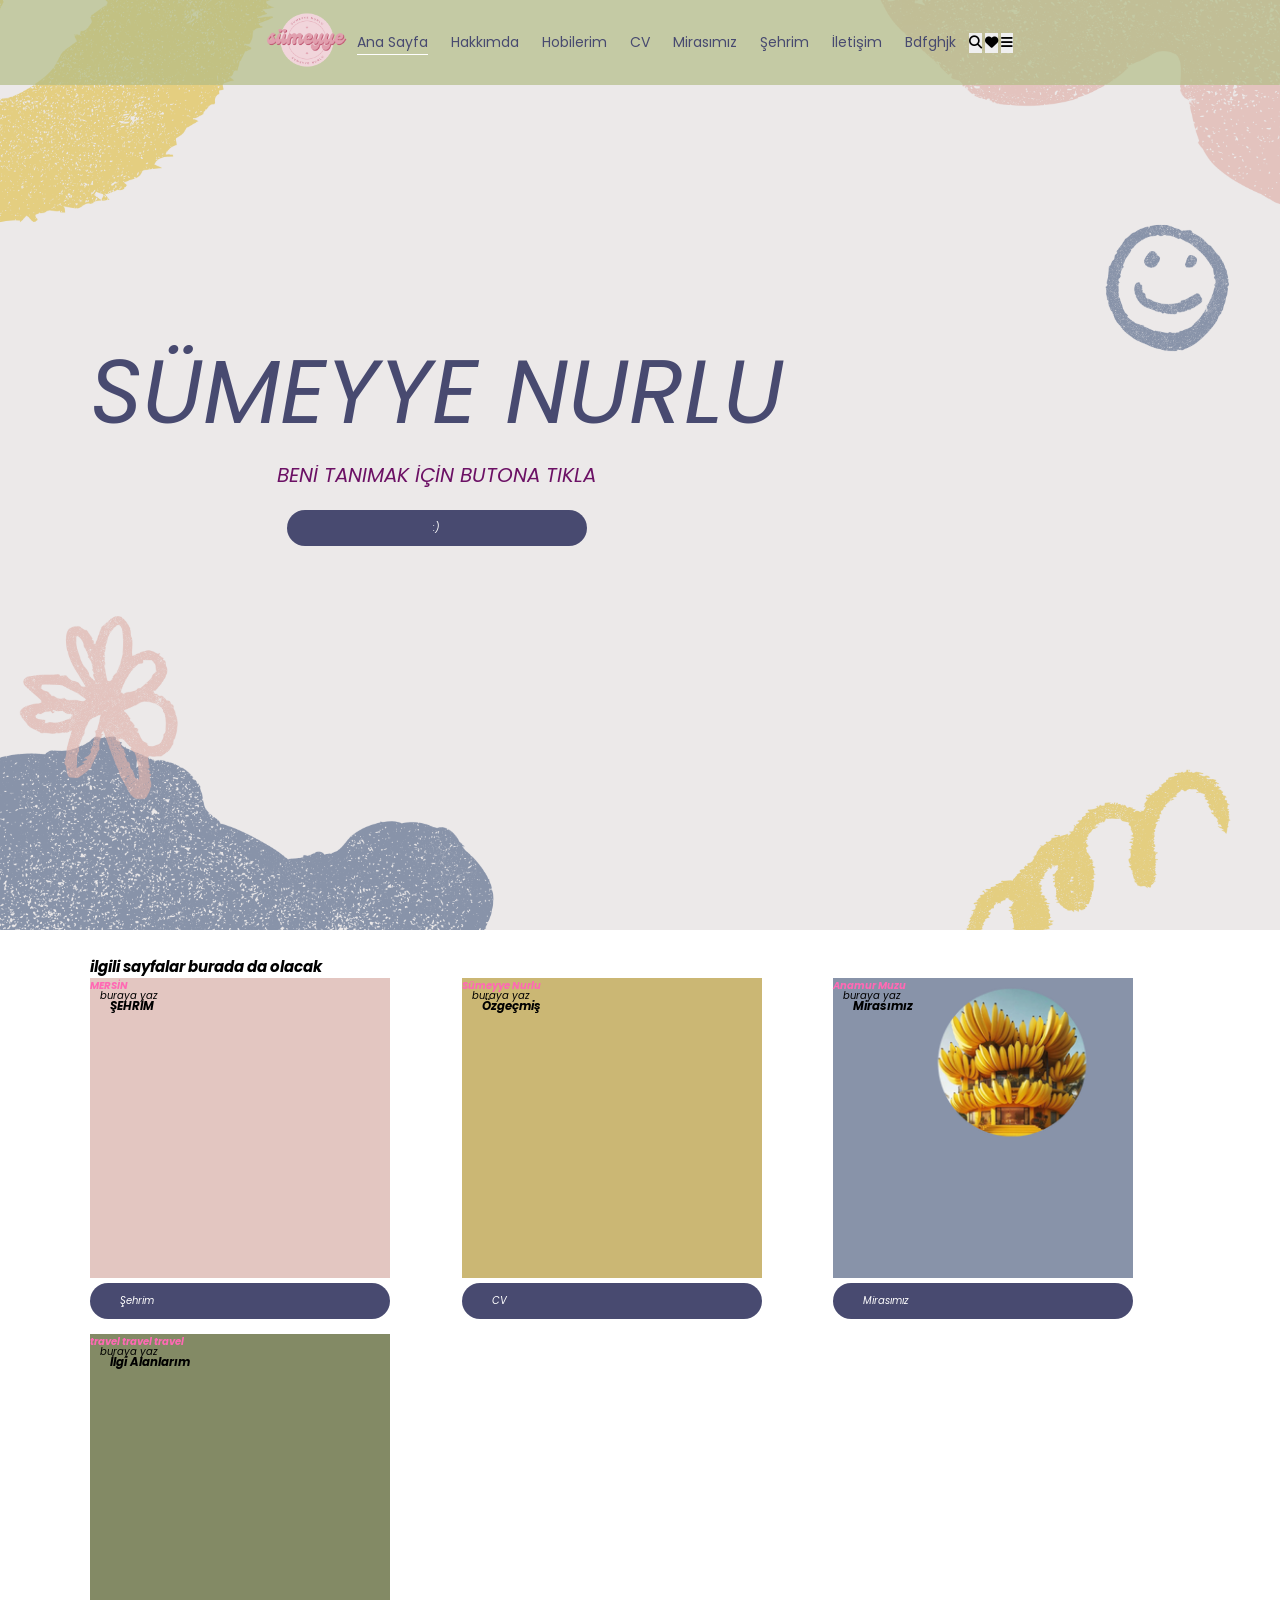
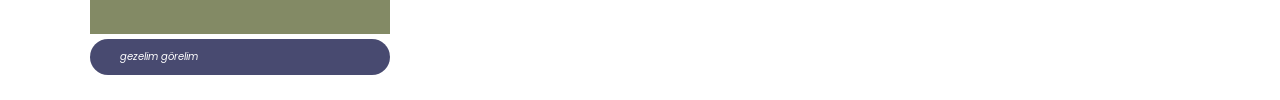
==== WEBB/index.html @ 30b8d41f "Add files via upload" ====
<!DOCTYPE html>
<html lang="tr">
  <head>
    <meta charset="UTF-8" />
    <meta name="viewport" content="width=device-width, initial-scale=1.0" />
    
    <!-- icon eklemek için bu satırı koydum internet varken kullanılabiliyor -->
    <link rel="stylesheet" href="https://cdnjs.cloudflare.com/ajax/libs/font-awesome/6.5.2/css/all.min.css" integrity="sha512-SnH5WK+bZxgPHs44uWIX+LLJAJ9/2PkPKZ5QiAj6Ta86w+fsb2TkcmfRyVX3pBnMFcV7oQPJkl9QevSCWr3W6A==" crossorigin="anonymous" referrerpolicy="no-referrer" />
    
    <title>SÜMEYYE NURLU</title>
    <link rel="stylesheet" href="styles/style.css">



  </head>


 

<body>
   

    <!-- ! header section start --------------------------------------------------- -->
   
      <header class="header">

        <a href="#" class="logo">
        <img src="images/sumeyye nurlu.png" alt="logo" />  
        </a>
       
     <!-- div      class buttons   çalışmıyoo -->
        
        <nav class="navbar">

            <a href="#" class="active">Ana Sayfa</a>

            <a href="#">Hakkımda</a>
            <a href="#">Hobilerim</a>
            <a href="#">CV</a>
            
            <a href="#">Mirasımız</a>
            <a href="#">Şehrim</a>
            <a href="#">İletişim</a>
            <a href="#">Bdfghjk</a>
           

            <button>
              <i class="fas fa-search"></i>
            </button>
        
            <button>
              <i class="fas fa-heart"></i>
            </button>
    
            <button>
              <i class="fas fa-bars"></i>
            </button>  
           

        </nav>
    </header>
    <!-- ! header section end  -------------------------------------------------->
 





    









 <!-- ! home kısmı buradan başlıyor  ---------------------------------------------->
 
  




<section class="home">
  <div class="content">
    <h4> <i>SÜMEYYE NURLU</i</h4>
    <p>BENİ TANIMAK İÇİN BUTONA TIKLA</p>
    <a href="#" class="btn">:)</a>
  </div>
  
  </section>

 <!-- ! home kısmı burada bitiyo  ---------------------------------------------->



 <!-- ! menu kısmı burada başlıyor  ---------------------------------------------->

 <section class="menu">
  <h1>ilgili sayfalar burada da olacak</h1>

  <div class="box-container">
    <div class="box1">
      <div class="box-head">
        <img src="images/1.png" alt="foto1">
          <span class="menu-category">buraya yaz</span>
            <h3> ŞEHRİM</h3>
            
              <div class="aaaa"> MERSİN </div>
                </div>
                  <div class="box-bottom">
                    <a href="#" class="btn">Şehrim</a>
                      </div>
                        </div>
    
    <div class="box2">
      <div class="box-head">
        <img src="images/2.png" alt="foto1">
          <span class="menu-category">buraya yaz</span>
            <h3> Özgeçmiş</h3>
            
              <div class="aaaa">Sümeyye Nurlu  </div>
                </div>
                  <div class="box-bottom">
                    <a href="#" class="btn">CV</a>
                      </div>
                         </div>
    
    <div class="box3">
      <div class="box-head">
        <img src="images/3.png" alt="foto1">
          <span class="menu-category">buraya yaz</span>
            <h3> Mirasımız</h3>
            <img src="images/muz.png" alt="Small Image" class="small-image">
              <div class="aaaa"> Anamur Muzu </div>
                </div>
                  <div class="box-bottom">
                    <a href="#" class="btn">Mirasımız</a>
                      </div>
                        </div>
    
    <div class="box4">
      <div class="box-head">
        <img src="images/4.png" alt="foto1">
          <span class="menu-category">buraya yaz</span>
            <h3>İlgi Alanlarım</h3>
              <div class="aaaa"> travel travel travel </div>
                </div>
                  <div class="box-bottom">
                    <a href="#" class="btn"> gezelim görelim</a>
                      </div>
                        </div>

                        

      </div>
     </section>
 <!-- ! menu kısmı burada bitiyor  ---------------------------------------------->

</body>
</html>
---- WEBB/styles/style.css ----
@import url('https://fonts.googleapis.com/css2?family=Poppins:wght@100;300;400;500;700&display=swap');

:root{
    --main-color:#ffffff;
    /* bu benim ana sayfamın arkapaln rengi olacak */

    --black-color:#484a70;
    --border-color: 0.2rem solid rgbn(255,255,255,0.4)
}

*{
    font-family: "Poppins", sans-serif;
    margin: 0; 
    padding: 0;
    box-sizing: border-box;
    outline: none;
    border: none;
    text-decoration: none;
    transition: 0.2s ease;
    /* geçiş efekti */
}

/* html codeları */

html{
    font-size: 62.5%;
    /* rem to px için yapılıyormuş responsive için gerekliymiş */
    overflow-x: hidden; 
    scroll-padding-top: 9rem; 
    scroll-behavior:smooth ;

}
body{
    background-color:var(--main-color) ; 
}

section{
    padding: 2.5rem 7%;
    /* burası aşağıdaki 4 lü grupla aradaki boşluk için */

}

.btn{
    margin-top: 1rem;
    display: inline-block;
    padding: 1rem 3rem;
    border-radius: 10rem;
    font-size: 1rem;
    color: #ffffff;
    background-color: var(--black-color);
    cursor: pointer;
    /* a etiketi olduğu için aslında gerek yok */
}





/* !header start ***********************************************************************************************************************/


.header .logo img{
    height: 8rem;
}



.header{
    background-color: rgba(178, 188, 133, 0.682); 
    display: flex;
    align-items: center;
    justify-content:center;
    padding: 1rem,3rem;
    position:2rem 7% ;
    /* sayfa kaydığında header da aşağıya gelsin diye */
    position: sticky;
    top: 0;
    z-index: 1000;

}


.header .navbar a{
    margin: 0 1rem;
    font-size: 1.4rem;
    color: var(--black-color);
    border-bottom: 0.1rem solid transparent;
}


.header .navbar .active,/* , ile ikisini aynı anda tanımlayabiliyoruz */
.header .navbar a:hover{
   /* fare üzerine geldiğinde altında çizgi oluşur */
    border-color: var(--main-color);
    padding-bottom: 0.2rem;
}




/* header kısmı end **************************************************************************************************************** */




/* home kısmı  start **************************************************************************************************************** */
.home{
    min-height: 110vh;
    background: url(../images/arkaplan.png)
    no-repeat;
    background-size: cover; 
    background-position: center;
    margin-top: -14.5rem;
    display: flex;
    align-items: center;
    
}

.home h4 {
    font-size: 9rem;
    font-weight:normal; 
    color:var(--black-color);
}




.home p{
    font-size: 2rem;
    font-weight: normal; 
    text-align: center;
    color: #6c1165;
}


.home .btn{
    
    text-align: center;
    display: block; 
    margin: 0 auto;
    margin-top: 2rem;
}
/* home end **************************************************************************************************************** */



/* start menu *****************************/
.menu .box-container{
display: grid;
grid-template-columns: repeat(auto-fit,minmax(30rem, 1fr));
gap: 1.5rem;
}


.box-head {
   
    position: relative;
} 
.small-image {
    position: absolute;
    top: 30%;
    left: 50%;
    transform: translate(-50%, -50%);
    width: 290px; /* resimin genişliği */
    height: 290px; /* resimin yüksekliği */
    
}

.small-image img {
    width: 100%;
    height: 100%;
    object-fit: cover;
}
.menu-category {
    position: absolute;
    top: 10px; 
    left: 10px; /* fotoğrafın solundan 10 piksel sağa kaydır */
}
.aaaa {
    color: #FF69B4; /* Mersin yazısının rengini değiştir */
    font-weight: bold; /* yazı kalınlığını artır */
    position: absolute; /* yazının fotoğrafın üstüne konumlandır */
    top: 0; /* fotoğrafın üstüne yerleştir */
    left: 0;
}
h3 {
    position: absolute; /* "Şehrim" kısmının fotoğrafın üstüne konumlandır */
    top: 20px; /* fotoğrafın üstünden 20 piksel aşağıya kaydır */
    left: 20px; /* fotoğrafın solundan 20 piksel sağa kaydır */
}
.menu.box-container.box img{
    width: 100%;
   
    object-fit: cover;
}
.btn {
    margin: 0 auto;
    width: 300px; /* butonun genişliği */
}

/* end menu *******************************/
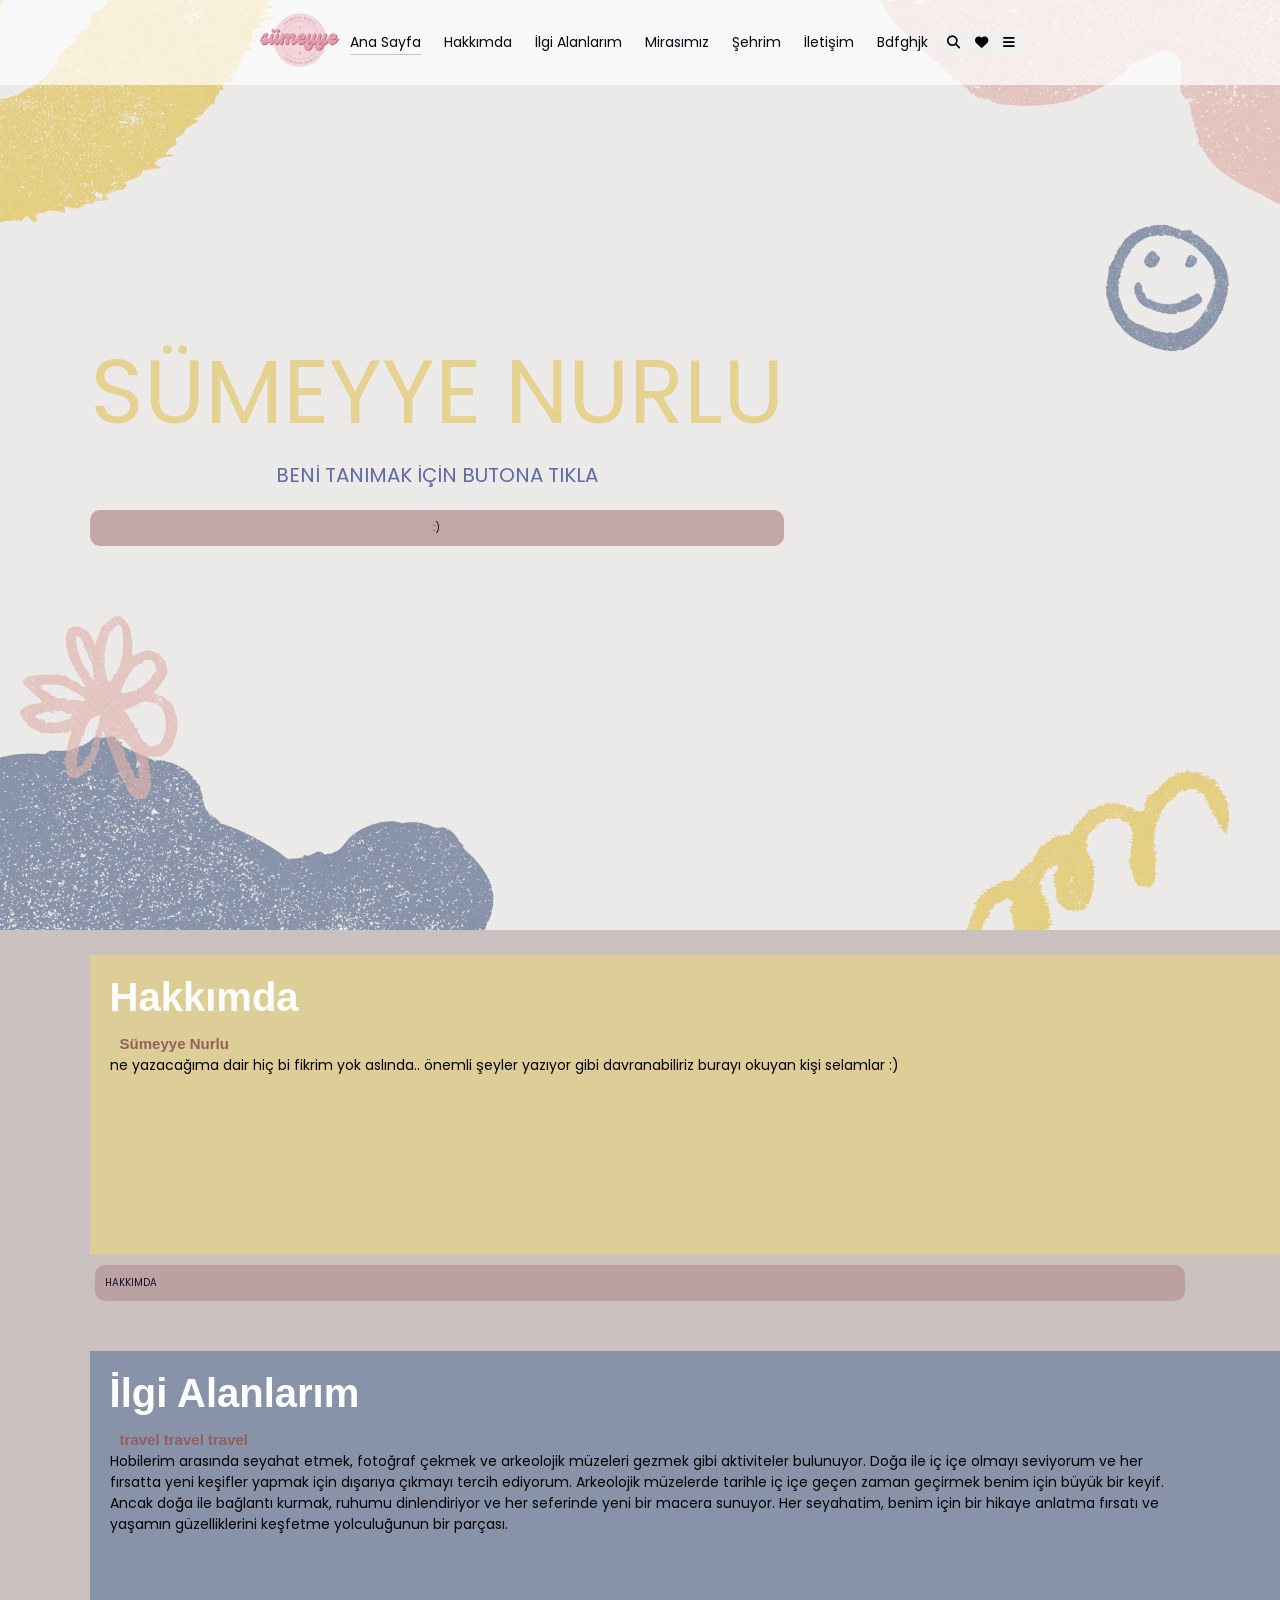
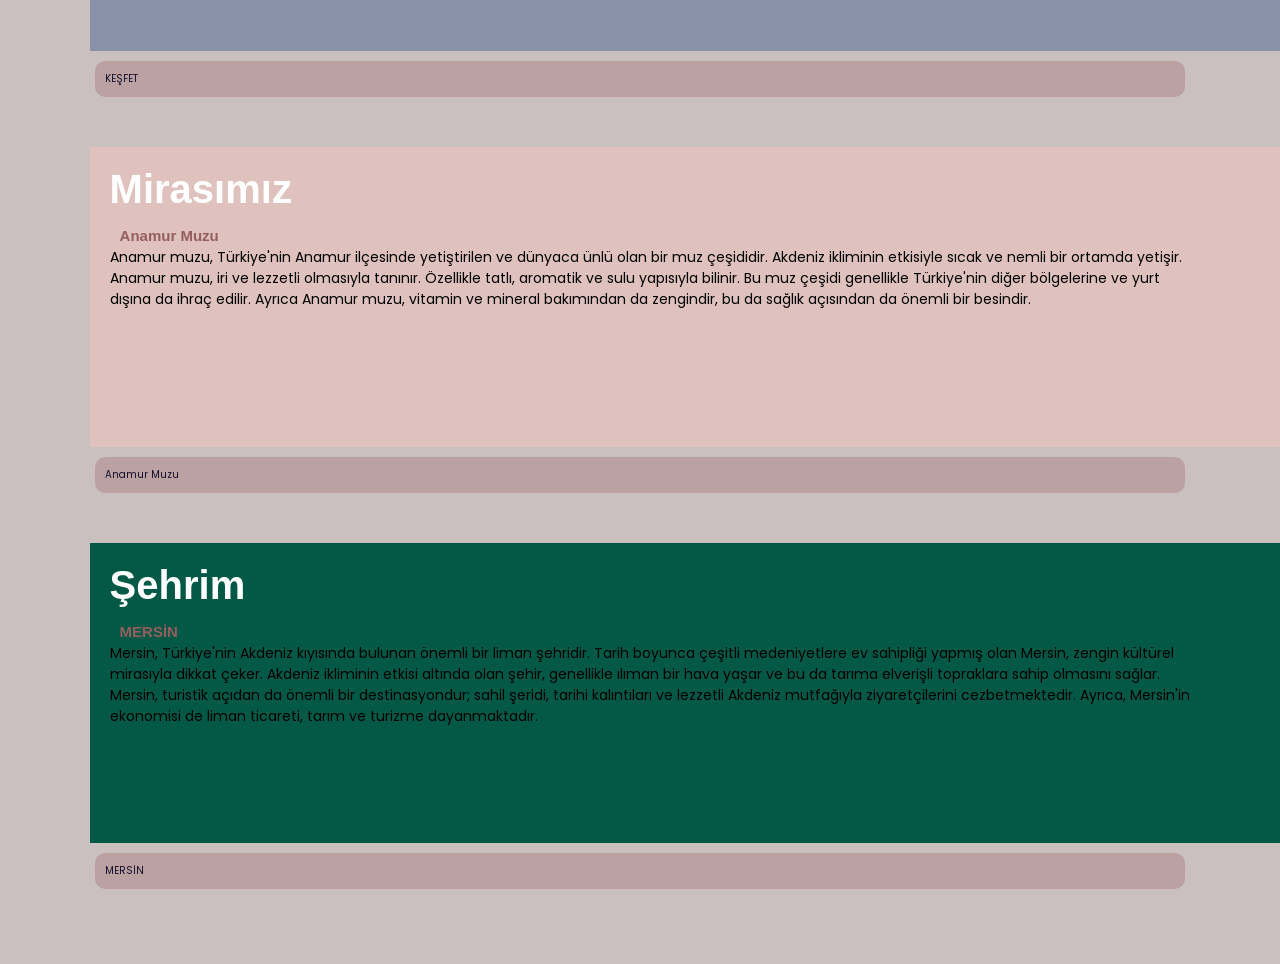
==== commit ab03fc40: "tasarımı biraz toparlayabildim" ====
--- a/WEBB/index.html
+++ b/WEBB/index.html
@@ -35,15 +35,14 @@
             <a href="#" class="active">Ana Sayfa</a>
 
             <a href="#">Hakkımda</a>
-            <a href="#">Hobilerim</a>
-            <a href="#">CV</a>
-            
+            <a href="#">İlgi Alanlarım</a>
+                       
             <a href="#">Mirasımız</a>
             <a href="#">Şehrim</a>
             <a href="#">İletişim</a>
             <a href="#">Bdfghjk</a>
            
-
+          
             <button>
               <i class="fas fa-search"></i>
             </button>
@@ -62,30 +61,11 @@
     <!-- ! header section end  -------------------------------------------------->
  
 
-
-
-
-
-    
-
-
-
-
-
-
-
-
-
  <!-- ! home kısmı buradan başlıyor  ---------------------------------------------->
  
-  
-
-
-
-
 <section class="home">
   <div class="content">
-    <h4> <i>SÜMEYYE NURLU</i</h4>
+    <h4> SÜMEYYE NURLU </h4>
     <p>BENİ TANIMAK İÇİN BUTONA TIKLA</p>
     <a href="#" class="btn">:)</a>
   </div>
@@ -99,59 +79,59 @@
  <!-- ! menu kısmı burada başlıyor  ---------------------------------------------->
 
  <section class="menu">
-  <h1>ilgili sayfalar burada da olacak</h1>
-
-  <div class="box-container">
+  
+  
+    
+    <div class="box2">
+      <div class="box-head">
+        <img src="images/2.png" alt="foto1">
+          <span class="menu-category"> ne yazacağıma dair hiç bi fikrim yok aslında..
+            önemli şeyler yazıyor gibi davranabiliriz burayı okuyan kişi selamlar :) </span>
+            <h3> Hakkımda</h3>
+            
+              <div class="aaaa">Sümeyye Nurlu  </div>
+                </div>
+                  <div class="box-bottom">
+                    <a href="#" class="btns">HAKKIMDA</a>
+                      </div>
+                         </div>
+    <div class="box4">
+      <div class="box-head">
+        <img src="images/4.png" alt="foto1">
+          <span class="menu-category">Hobilerim arasında seyahat etmek, fotoğraf çekmek ve arkeolojik müzeleri gezmek gibi aktiviteler bulunuyor. Doğa ile iç içe olmayı seviyorum ve her fırsatta yeni keşifler yapmak için dışarıya çıkmayı tercih ediyorum. Arkeolojik müzelerde tarihle iç içe geçen zaman geçirmek benim için büyük bir keyif. Ancak doğa ile bağlantı kurmak, ruhumu dinlendiriyor ve her seferinde yeni bir macera sunuyor. Her seyahatim, benim için bir hikaye anlatma fırsatı ve yaşamın güzelliklerini keşfetme yolculuğunun bir parçası.</span>
+            <h3>İlgi Alanlarım</h3>
+              <div class="aaaa"> travel travel travel </div>
+                </div>
+                  <div class="box-bottom">
+                    <a href="#" class="btns"> KEŞFET</a>
+                      </div>
+                        </div> 
+    <div class="box3">
+      <div class="box-head">
+        <img src="images/3.png" alt="foto1">
+          <span class="menu-category">Anamur muzu, Türkiye'nin Anamur ilçesinde yetiştirilen ve dünyaca ünlü olan bir muz çeşididir. Akdeniz ikliminin etkisiyle sıcak ve nemli bir ortamda yetişir. Anamur muzu, iri ve lezzetli olmasıyla tanınır. Özellikle tatlı, aromatik ve sulu yapısıyla bilinir. Bu muz çeşidi genellikle Türkiye'nin diğer bölgelerine ve yurt dışına da ihraç edilir. Ayrıca Anamur muzu, vitamin ve mineral bakımından da zengindir, bu da sağlık açısından da önemli bir besindir.</span>
+            <h3> Mirasımız</h3>
+            <!-- <img src="images/muz.png" alt="Small Image" class="small-image"> -->
+              <div class="aaaa"> Anamur Muzu </div>
+                </div>
+                  <div class="box-bottom">
+                    <a href="#" class="btns">Anamur Muzu</a>
+                      </div>
+                        </div>
+  <!-- <div class="box-container"> -->
     <div class="box1">
       <div class="box-head">
         <img src="images/1.png" alt="foto1">
-          <span class="menu-category">buraya yaz</span>
-            <h3> ŞEHRİM</h3>
+          <span class="menu-category">Mersin, Türkiye'nin Akdeniz kıyısında bulunan önemli bir liman şehridir. Tarih boyunca çeşitli medeniyetlere ev sahipliği yapmış olan Mersin, zengin kültürel mirasıyla dikkat çeker. Akdeniz ikliminin etkisi altında olan şehir, genellikle ılıman bir hava yaşar ve bu da tarıma elverişli topraklara sahip olmasını sağlar. Mersin, turistik açıdan da önemli bir destinasyondur; sahil şeridi, tarihi kalıntıları ve lezzetli Akdeniz mutfağıyla ziyaretçilerini cezbetmektedir. Ayrıca, Mersin'in ekonomisi de liman ticareti, tarım ve turizme dayanmaktadır.</span>
+            <h3>Şehrim</h3>
             
               <div class="aaaa"> MERSİN </div>
                 </div>
                   <div class="box-bottom">
-                    <a href="#" class="btn">Şehrim</a>
+                    <a href="#" class="btns">MERSİN</a>
                       </div>
                         </div>
-    
-    <div class="box2">
-      <div class="box-head">
-        <img src="images/2.png" alt="foto1">
-          <span class="menu-category">buraya yaz</span>
-            <h3> Özgeçmiş</h3>
-            
-              <div class="aaaa">Sümeyye Nurlu  </div>
-                </div>
-                  <div class="box-bottom">
-                    <a href="#" class="btn">CV</a>
-                      </div>
-                         </div>
-    
-    <div class="box3">
-      <div class="box-head">
-        <img src="images/3.png" alt="foto1">
-          <span class="menu-category">buraya yaz</span>
-            <h3> Mirasımız</h3>
-            <img src="images/muz.png" alt="Small Image" class="small-image">
-              <div class="aaaa"> Anamur Muzu </div>
-                </div>
-                  <div class="box-bottom">
-                    <a href="#" class="btn">Mirasımız</a>
-                      </div>
-                        </div>
-    
-    <div class="box4">
-      <div class="box-head">
-        <img src="images/4.png" alt="foto1">
-          <span class="menu-category">buraya yaz</span>
-            <h3>İlgi Alanlarım</h3>
-              <div class="aaaa"> travel travel travel </div>
-                </div>
-                  <div class="box-bottom">
-                    <a href="#" class="btn"> gezelim görelim</a>
-                      </div>
-                        </div>
+
 
                         
 
--- a/WEBB/styles/style.css
+++ b/WEBB/styles/style.css
@@ -1,17 +1,16 @@
 @import url('https://fonts.googleapis.com/css2?family=Poppins:wght@100;300;400;500;700&display=swap');
 
 :root{
-    --main-color:#ffffff;
+    --main-color:#cbc0c0;
     /* bu benim ana sayfamın arkapaln rengi olacak */
-
-    --black-color:#484a70;
+    --black-color:#05060f;
     --border-color: 0.2rem solid rgbn(255,255,255,0.4)
 }
 
 *{
     font-family: "Poppins", sans-serif;
     margin: 0; 
-    padding: 0;
+    
     box-sizing: border-box;
     outline: none;
     border: none;
@@ -44,10 +43,10 @@
     margin-top: 1rem;
     display: inline-block;
     padding: 1rem 3rem;
-    border-radius: 10rem;
+    border-radius: 1rem;
     font-size: 1rem;
-    color: #ffffff;
-    background-color: var(--black-color);
+    color: #110a29;
+    background-color:#955e5e7a ;
     cursor: pointer;
     /* a etiketi olduğu için aslında gerek yok */
 }
@@ -63,10 +62,8 @@
     height: 8rem;
 }
 
-
-
 .header{
-    background-color: rgba(178, 188, 133, 0.682); 
+    background-color: rgba(255, 255, 255, 0.682); 
     display: flex;
     align-items: center;
     justify-content:center;
@@ -76,9 +73,7 @@
     position: sticky;
     top: 0;
     z-index: 1000;
-
-}
-
+}
 
 .header .navbar a{
     margin: 0 1rem;
@@ -94,9 +89,6 @@
     border-color: var(--main-color);
     padding-bottom: 0.2rem;
 }
-
-
-
 
 /* header kısmı end **************************************************************************************************************** */
 
@@ -112,24 +104,21 @@
     background-position: center;
     margin-top: -14.5rem;
     display: flex;
-    align-items: center;
-    
+    align-items: center; 
 }
 
 .home h4 {
     font-size: 9rem;
     font-weight:normal; 
-    color:var(--black-color);
-}
-
-
+    color: #e6d290;
+}
 
 
 .home p{
     font-size: 2rem;
     font-weight: normal; 
     text-align: center;
-    color: #6c1165;
+    color: #616ba3;
 }
 
 
@@ -145,57 +134,73 @@
 
 
 /* start menu *****************************/
-.menu .box-container{
+/* .menu .box-container{
 display: grid;
 grid-template-columns: repeat(auto-fit,minmax(30rem, 1fr));
 gap: 1.5rem;
-}
-
+} */
 
 .box-head {
-   
     position: relative;
 } 
-.small-image {
+/* .small-image {
     position: absolute;
     top: 30%;
-    left: 50%;
+    left: 20%;
     transform: translate(-50%, -50%);
-    width: 290px; /* resimin genişliği */
-    height: 290px; /* resimin yüksekliği */
-    
+    width: 100px; 
+    height: 100px;  
 }
 
 .small-image img {
     width: 100%;
     height: 100%;
     object-fit: cover;
-}
+} */
 .menu-category {
     position: absolute;
-    top: 10px; 
-    left: 10px; /* fotoğrafın solundan 10 piksel sağa kaydır */
+    font-size: 1.4rem;
+    top: 100px; 
+    left: 20px; 
 }
 .aaaa {
-    color: #FF69B4; /* Mersin yazısının rengini değiştir */
-    font-weight: bold; /* yazı kalınlığını artır */
-    position: absolute; /* yazının fotoğrafın üstüne konumlandır */
-    top: 0; /* fotoğrafın üstüne yerleştir */
-    left: 0;
+    position: absolute;
+    color: #955e5e; 
+    font-weight: bold; 
+    font-size: 1.5rem;
+    top: 8rem; 
+    left: 3rem;
+    
 }
 h3 {
-    position: absolute; /* "Şehrim" kısmının fotoğrafın üstüne konumlandır */
-    top: 20px; /* fotoğrafın üstünden 20 piksel aşağıya kaydır */
-    left: 20px; /* fotoğrafın solundan 20 piksel sağa kaydır */
+    font-size: 4rem;
+    font-weight: bold; 
+    text-align: center;
+    color: #ffffff;
+    position: absolute; 
+    top: 20px; 
+    left: 20px; 
 }
 .menu.box-container.box img{
     width: 100%;
    
     object-fit: cover;
 }
-.btn {
-    margin: 0 auto;
-    width: 300px; /* butonun genişliği */
-}
+
+.btns{
+    margin: 0.5rem;
+    margin-bottom: 5rem;
+    display:flex;
+    padding: 1rem 1rem;
+    border-radius: 1rem;
+    font-size: 1rem;
+    
+    color: #120e2c;
+    background-color: #955e5e50;
+    cursor: pointer;
+    width: auto;
+height: auto; }
+
+  
 
 /* end menu *******************************/
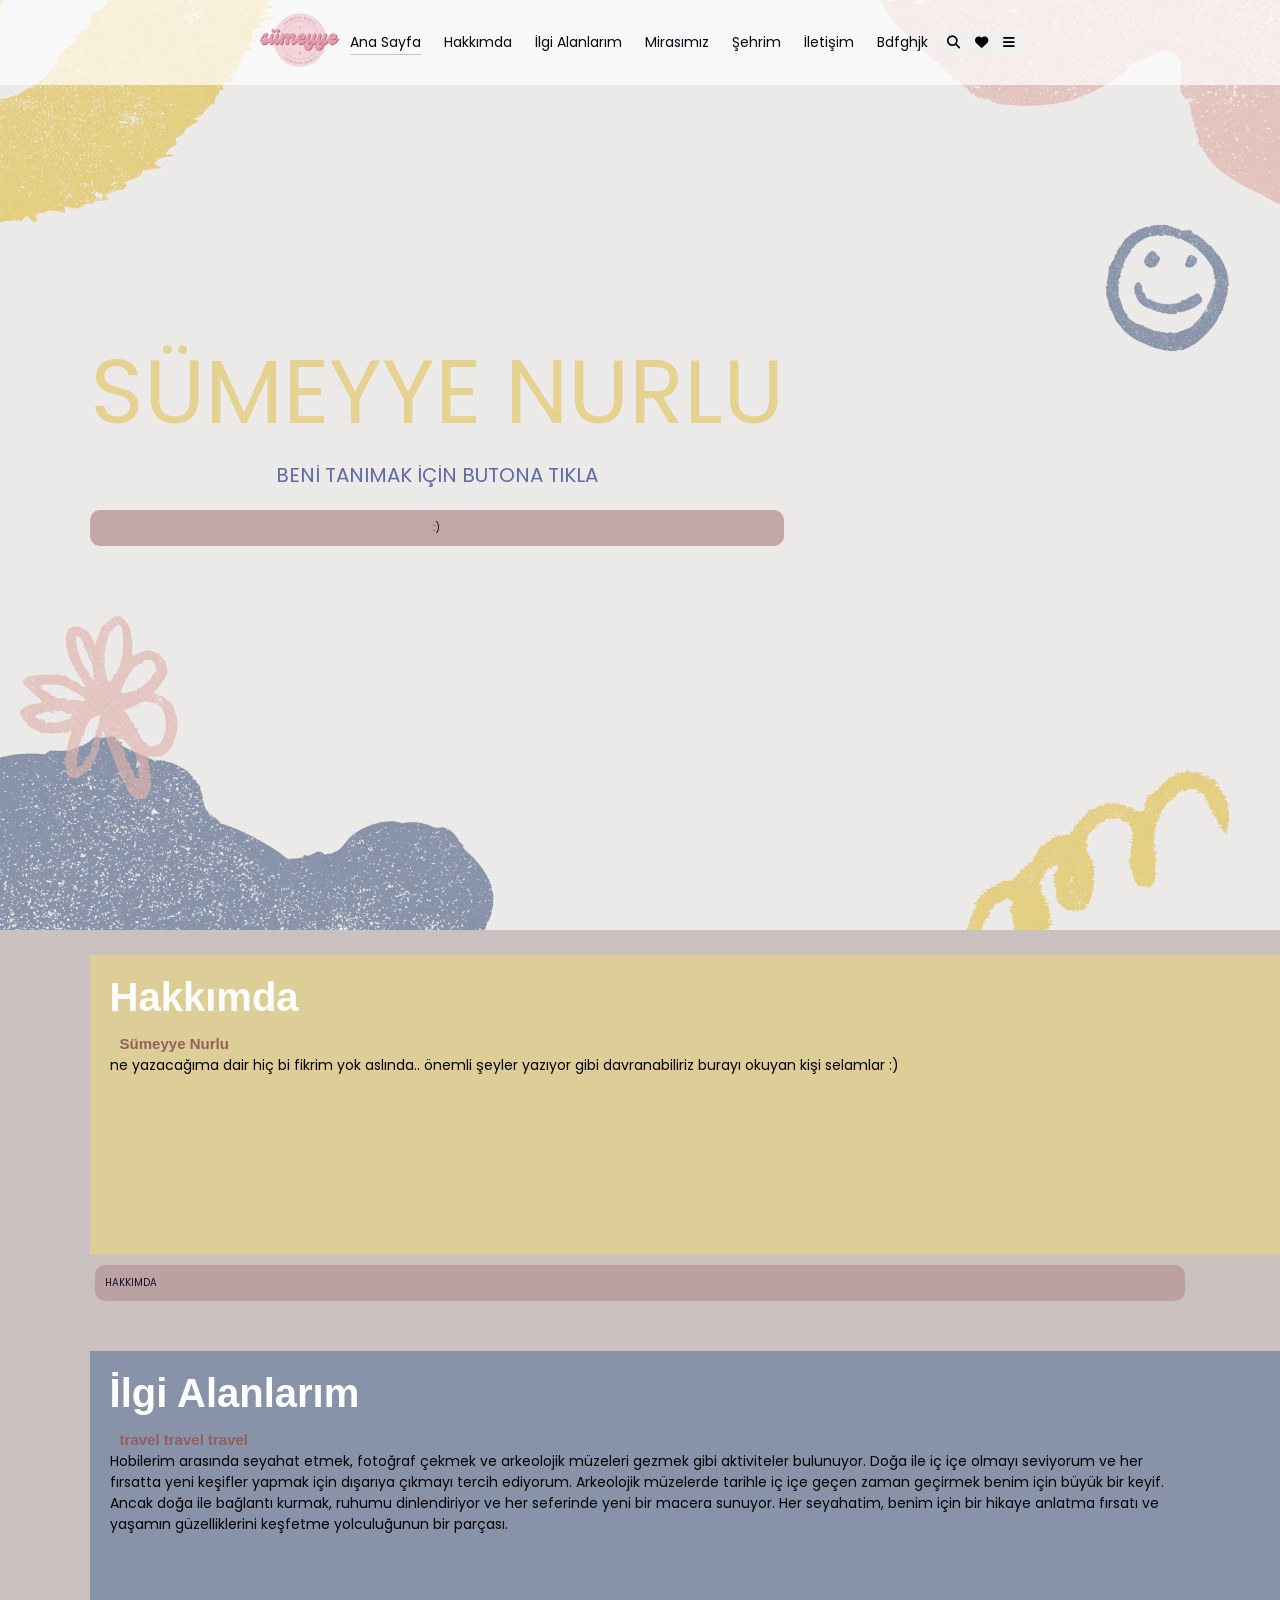
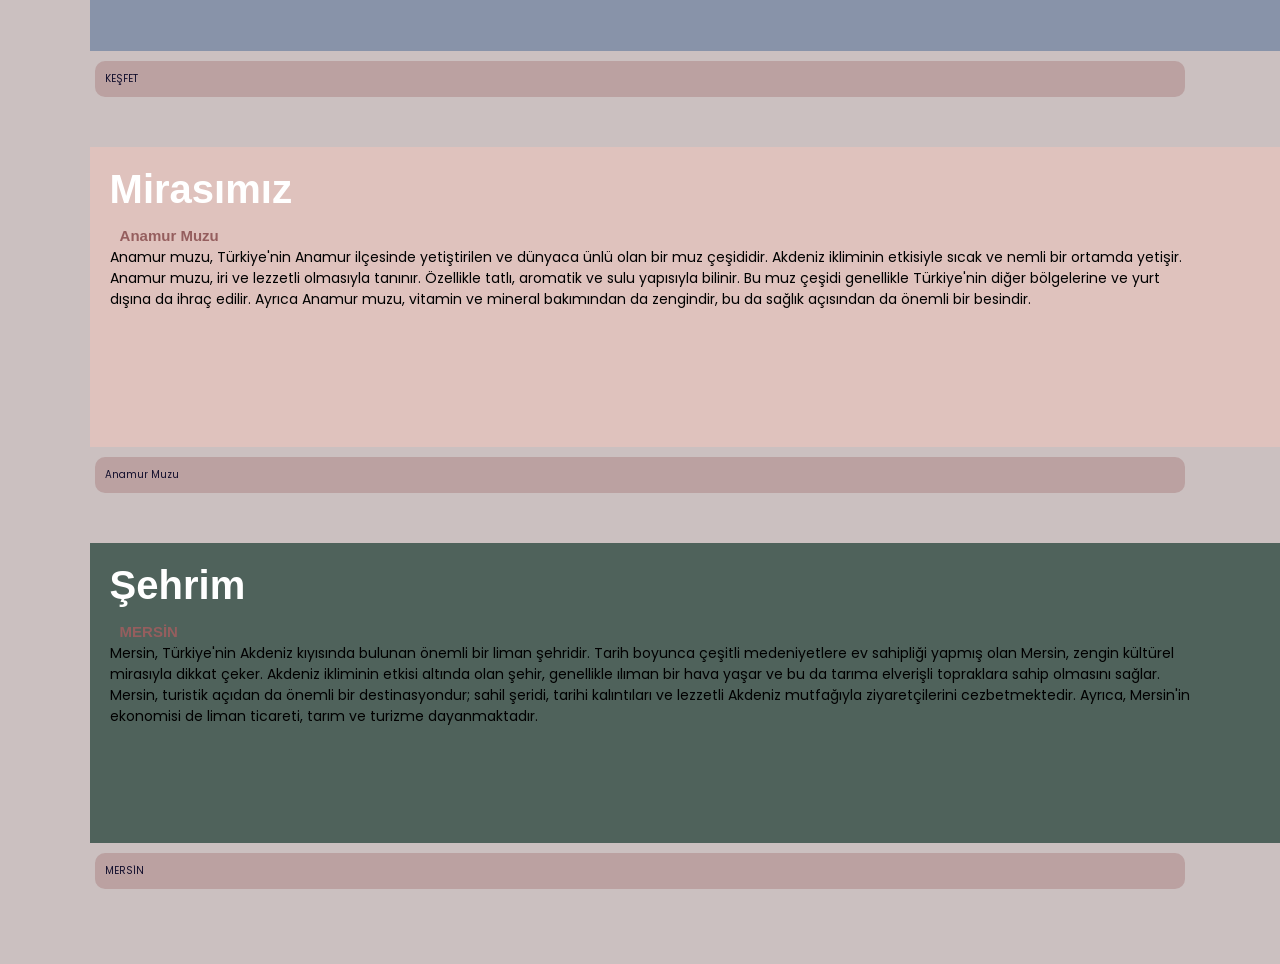
==== commit d9930c1d: "Add files via upload diğer .html sayfaları oluşturdum" ====
--- a/WEBB/index.html
+++ b/WEBB/index.html
@@ -2,6 +2,8 @@
 <html lang="tr">
   <head>
     <meta charset="UTF-8" />
+    
+    <!-- responsive olması için -->
     <meta name="viewport" content="width=device-width, initial-scale=1.0" />
     
     <!-- icon eklemek için bu satırı koydum internet varken kullanılabiliyor -->
@@ -9,16 +11,9 @@
     
     <title>SÜMEYYE NURLU</title>
     <link rel="stylesheet" href="styles/style.css">
+  </head>
+<body>
 
-
-
-  </head>
-
-
- 
-
-<body>
-   
 
     <!-- ! header section start --------------------------------------------------- -->
    
@@ -32,56 +27,44 @@
         
         <nav class="navbar">
 
-            <a href="#" class="active">Ana Sayfa</a>
-
-            <a href="#">Hakkımda</a>
-            <a href="#">İlgi Alanlarım</a>
-                       
-            <a href="#">Mirasımız</a>
-            <a href="#">Şehrim</a>
-            <a href="#">İletişim</a>
-            <a href="#">Bdfghjk</a>
+          <a href="index.html" class="active">Ana Sayfa</a>
+          <a href="hakkımda.html">Hakkımda</a>
+          <a href="ilgialanlarım.html">İlgi Alanlarım</a>         
+          <a href="mirasımız.html">Mirasımız</a>
+          <a href="sehrim.html">Şehrim</a>
+          <a href="iletisim.html">İletişim</a>
+          <a href="#">Bdfghjk</a>
            
-          
-            <button>
-              <i class="fas fa-search"></i>
-            </button>
-        
-            <button>
-              <i class="fas fa-heart"></i>
-            </button>
-    
-            <button>
-              <i class="fas fa-bars"></i>
-            </button>  
-           
-
+            <button><i class="fas fa-search"></i></button>
+            <button><i class="fas fa-heart"></i></button>
+            <button><i class="fas fa-bars"></i></button>  
+            
         </nav>
     </header>
     <!-- ! header section end  -------------------------------------------------->
  
 
+<!-- ------------------------------------------------------------ -->
  <!-- ! home kısmı buradan başlıyor  ---------------------------------------------->
  
 <section class="home">
   <div class="content">
     <h4> SÜMEYYE NURLU </h4>
     <p>BENİ TANIMAK İÇİN BUTONA TIKLA</p>
-    <a href="#" class="btn">:)</a>
+    <a href="hakkımda.html" class="btn">:)   </a>
   </div>
-  
   </section>
 
  <!-- ! home kısmı burada bitiyo  ---------------------------------------------->
 
 
 
+
+
  <!-- ! menu kısmı burada başlıyor  ---------------------------------------------->
 
  <section class="menu">
-  
-  
-    
+
     <div class="box2">
       <div class="box-head">
         <img src="images/2.png" alt="foto1">
@@ -92,7 +75,7 @@
               <div class="aaaa">Sümeyye Nurlu  </div>
                 </div>
                   <div class="box-bottom">
-                    <a href="#" class="btns">HAKKIMDA</a>
+                    <a href="hakkımda.html" class="btns">HAKKIMDA</a>
                       </div>
                          </div>
     <div class="box4">
@@ -103,7 +86,7 @@
               <div class="aaaa"> travel travel travel </div>
                 </div>
                   <div class="box-bottom">
-                    <a href="#" class="btns"> KEŞFET</a>
+                    <a href="ilgialanlarım.html" class="btns"> KEŞFET</a>
                       </div>
                         </div> 
     <div class="box3">
@@ -115,7 +98,7 @@
               <div class="aaaa"> Anamur Muzu </div>
                 </div>
                   <div class="box-bottom">
-                    <a href="#" class="btns">Anamur Muzu</a>
+                    <a href="mirasımız.html" class="btns">Anamur Muzu</a>
                       </div>
                         </div>
   <!-- <div class="box-container"> -->
@@ -128,7 +111,7 @@
               <div class="aaaa"> MERSİN </div>
                 </div>
                   <div class="box-bottom">
-                    <a href="#" class="btns">MERSİN</a>
+                    <a href="sehrim.html" class="btns">MERSİN</a>
                       </div>
                         </div>
 
@@ -141,3 +124,5 @@
 
 </body>
 </html>
+
+
--- a/WEBB/styles/style.css
+++ b/WEBB/styles/style.css
@@ -133,12 +133,7 @@
 
 
 
-/* start menu *****************************/
-/* .menu .box-container{
-display: grid;
-grid-template-columns: repeat(auto-fit,minmax(30rem, 1fr));
-gap: 1.5rem;
-} */
+/* menu başlıyo----------------------------- */
 
 .box-head {
     position: relative;
@@ -204,3 +199,32 @@
   
 
 /* end menu *******************************/
+ /* RESPONSİVE KISMI BAŞLIYOR */
+
+  /* ANLAMADIM */
+/* @media(max-witdth:900px){
+    html{font-size: 30%;}
+.header { padding: 1.5rem 2rem;}
+.header.logo img { height: 6rem;}
+.menu{
+    width: 100%;
+}
+} */.home2{
+    background: #e1caca;
+    
+}
+
+.home2 h4 {
+    text-align: center;
+    font-size: 2rem;
+    font-weight:normal; 
+    color: #932755;
+}
+
+
+.home2 p{
+    font-size: 2rem;
+    font-weight: normal; 
+    text-align: center;
+    color: #070a1a;
+}
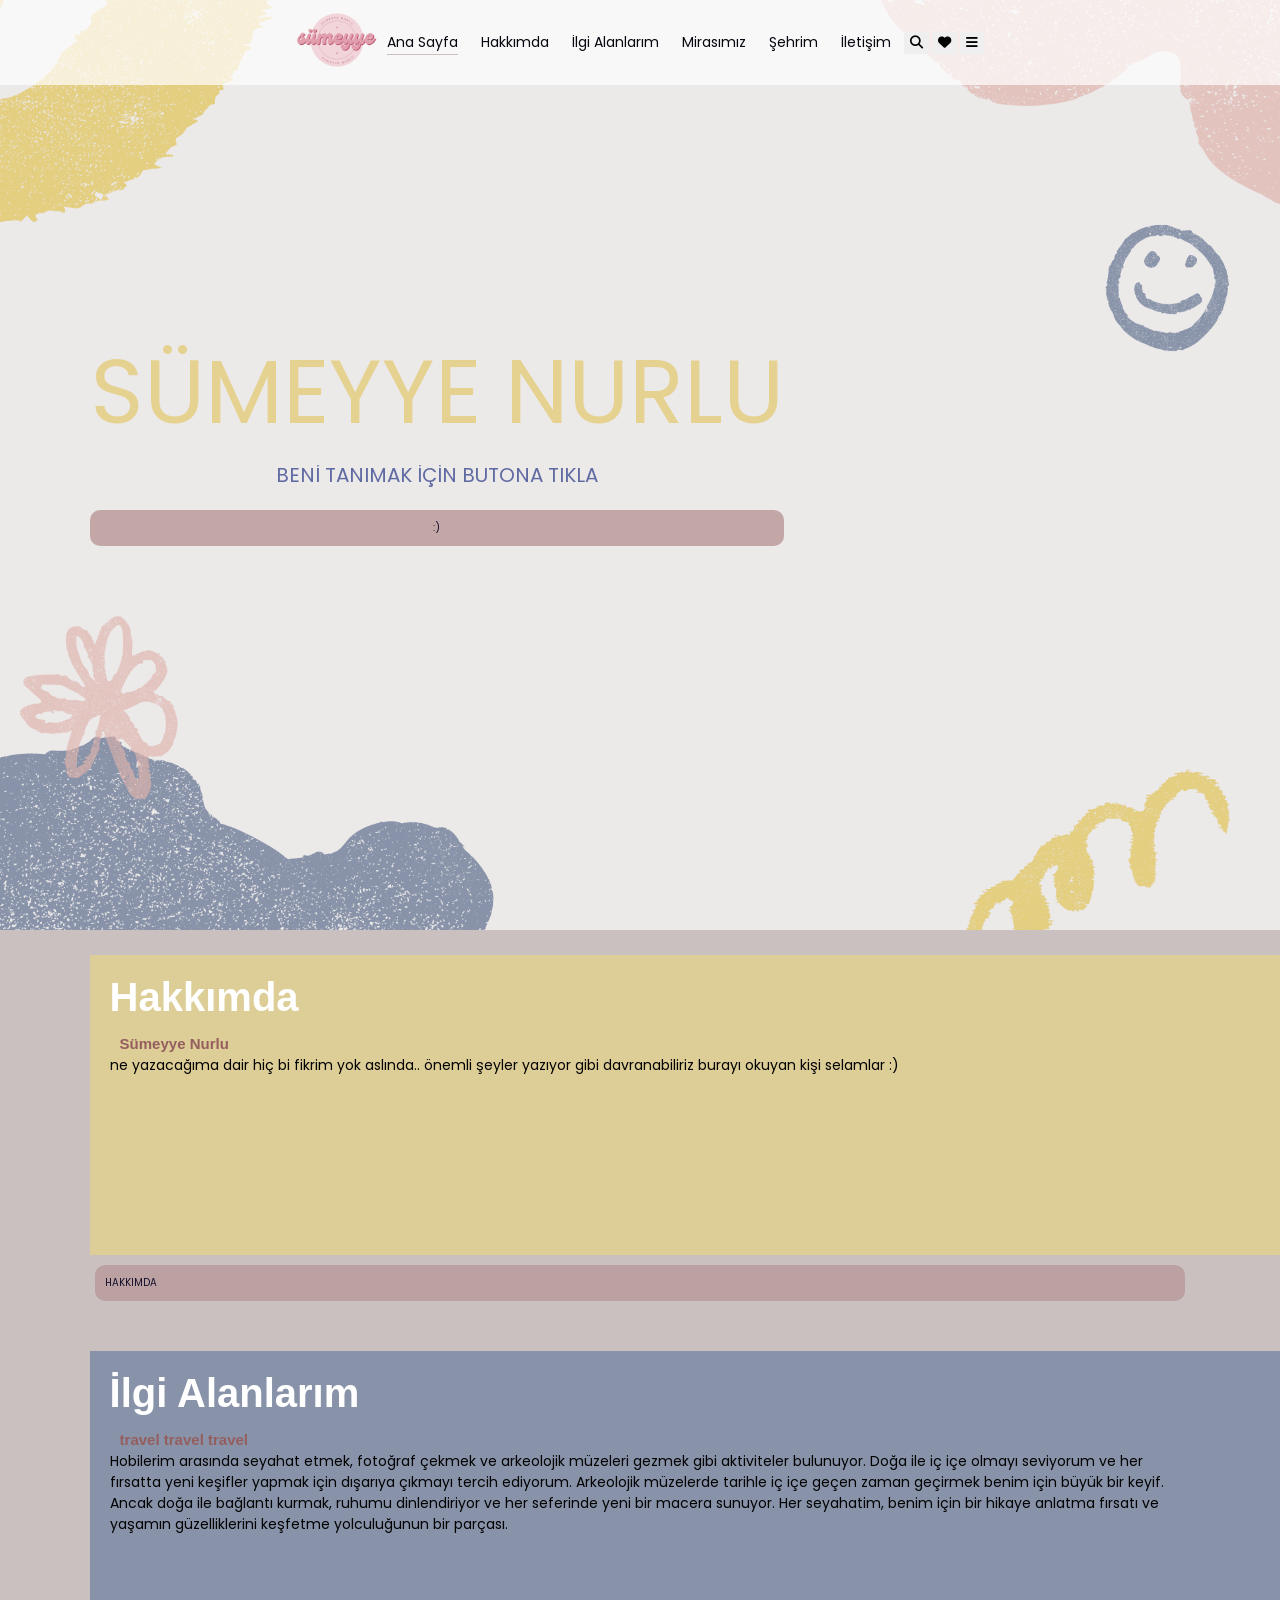
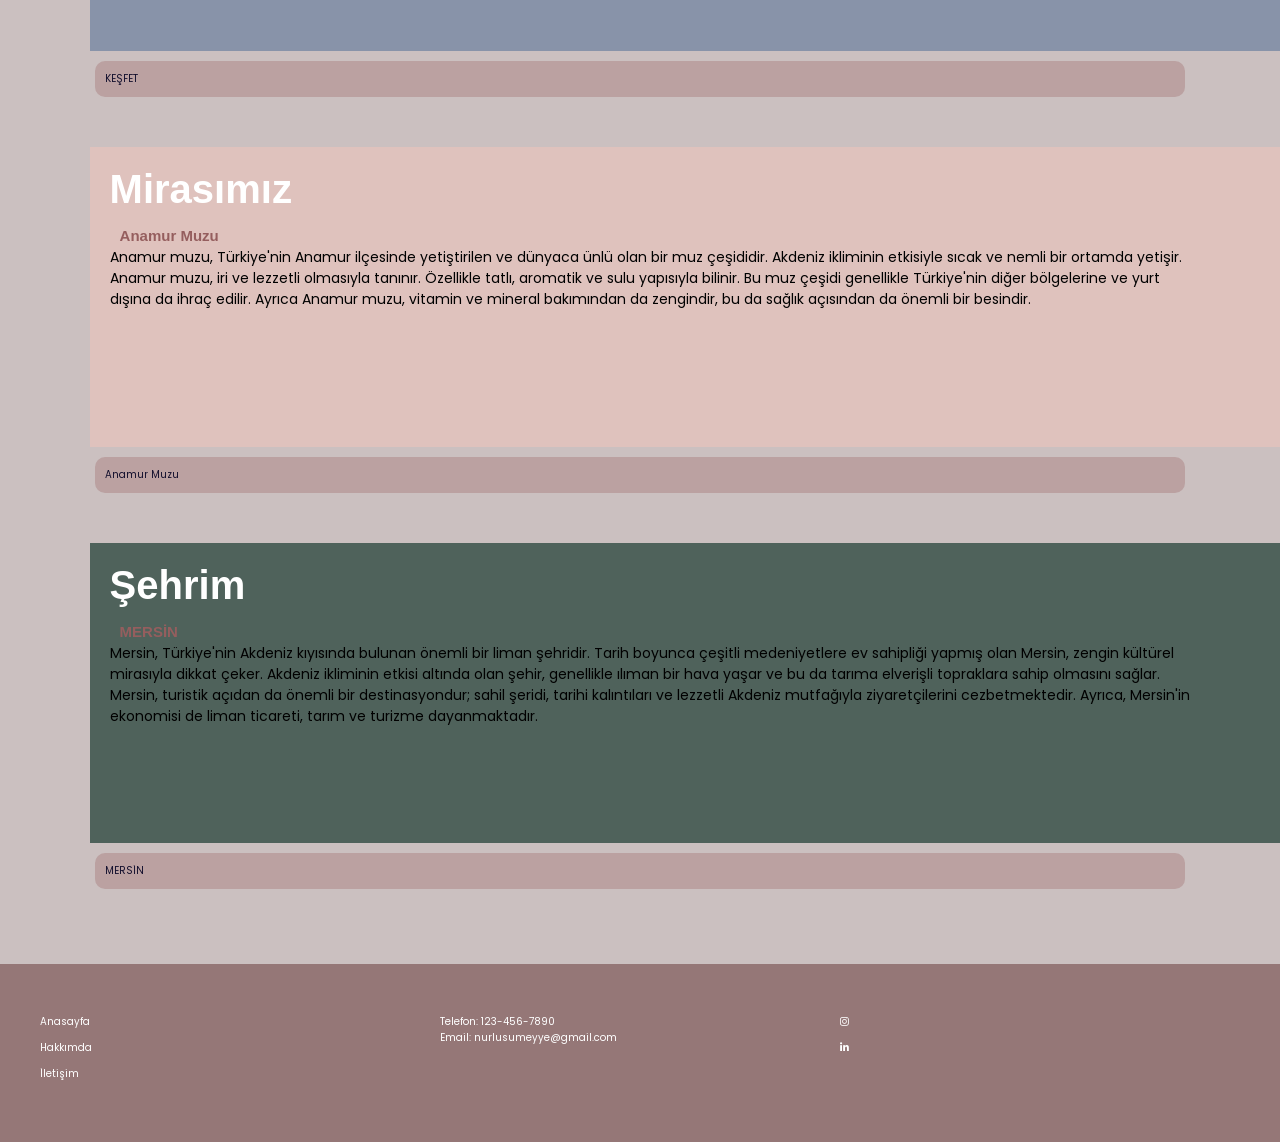
==== commit f3dc4a18: "Add files via upload" ====
--- a/WEBB/index.html
+++ b/WEBB/index.html
@@ -33,8 +33,6 @@
           <a href="mirasımız.html">Mirasımız</a>
           <a href="sehrim.html">Şehrim</a>
           <a href="iletisim.html">İletişim</a>
-          <a href="#">Bdfghjk</a>
-           
             <button><i class="fas fa-search"></i></button>
             <button><i class="fas fa-heart"></i></button>
             <button><i class="fas fa-bars"></i></button>  
@@ -121,7 +119,39 @@
       </div>
      </section>
  <!-- ! menu kısmı burada bitiyor  ---------------------------------------------->
+<!-- footer  -->
 
+<footer>
+  <div class="footer-container">
+      <div class="footer-links">
+          <ul>
+              <li><a href="index.html">Anasayfa</a></li>
+              <li><a href="hakkımda.html">Hakkımda</a></li>
+              <li><a href="iletisim.html">İletişim</a></li>
+          </ul>
+      </div>
+      <div class="contact-info">
+          <p>Telefon: 123-456-7890</p>
+          <p>Email: nurlusumeyye@gmail.com</p>
+      </div>
+      <div class="social-media">
+         <ul>
+              <li><a href="https://www.instagram.com/sumeyye.nurlu/"><i class="fab fa-instagram"></i></a></li>
+              <li><a href="https://www.linkedin.com/in/sumeyye-/"><i class="fab fa-linkedin-in"></i></a></li>
+          </ul>
+      </div>
+  </div>
+  
+</footer>
+
+
+
+
+
+
+
+
+<!-- footer -->
 </body>
 </html>
 
--- a/WEBB/styles/style.css
+++ b/WEBB/styles/style.css
@@ -138,20 +138,8 @@
 .box-head {
     position: relative;
 } 
-/* .small-image {
-    position: absolute;
-    top: 30%;
-    left: 20%;
-    transform: translate(-50%, -50%);
-    width: 100px; 
-    height: 100px;  
-}
-
-.small-image img {
-    width: 100%;
-    height: 100%;
-    object-fit: cover;
-} */
+
+
 .menu-category {
     position: absolute;
     font-size: 1.4rem;
@@ -199,17 +187,40 @@
   
 
 /* end menu *******************************/
- /* RESPONSİVE KISMI BAŞLIYOR */
-
-  /* ANLAMADIM */
-/* @media(max-witdth:900px){
-    html{font-size: 30%;}
-.header { padding: 1.5rem 2rem;}
-.header.logo img { height: 6rem;}
-.menu{
-    width: 100%;
-}
-} */.home2{
+ 
+
+
+/* RESPONSİVE KISMI BAŞLIYOR */
+ @media only screen and (min-width: 768px) {
+    .container {
+        display: flex;
+        justify-content: space-between;
+    }
+    
+    .item {
+        flex-basis: 30%; /* Örnek bir boyut, ihtiyaca göre ayarlayın */
+    }
+}
+
+/* Küçük ekranlar için stil ayarları */
+@media only screen and (max-width: 767px) {
+    .container {
+        flex-direction: column;
+    }
+    
+    .item {
+        width: 100%; /* Örnek bir boyut, ihtiyaca göre ayarlayın */
+    } 
+
+}
+
+
+
+
+
+
+
+.home2{
     background: #e1caca;
     
 }
@@ -228,3 +239,48 @@
     text-align: center;
     color: #070a1a;
 }
+
+
+
+
+
+/* footer */
+footer {
+    background-color: #957777;
+    color: #fff;
+    padding: 50px 0;
+}
+
+.footer-container {
+    max-width: 1200px;
+    margin: 0 auto;
+    display: flex;
+    justify-content: center;
+    flex-wrap: wrap;
+}
+
+.footer-links, .contact-info, .social-media {
+    flex: 1 1 300px;
+    margin-bottom: 10px;
+    margin-top: 0; 
+    margin-bottom: 0;
+}
+
+.footer-links ul, .social-media ul {
+    list-style: none;
+    padding: 0;
+}
+
+.footer-links ul li, .social-media ul li {
+    margin-bottom: 10px;
+}
+
+.footer-links ul li a, .social-media ul li a {
+    color: #fff;
+    text-decoration: none;
+}
+
+.footer-links ul li a:hover, .social-media ul li a:hover {
+    text-decoration: underline;
+}
+
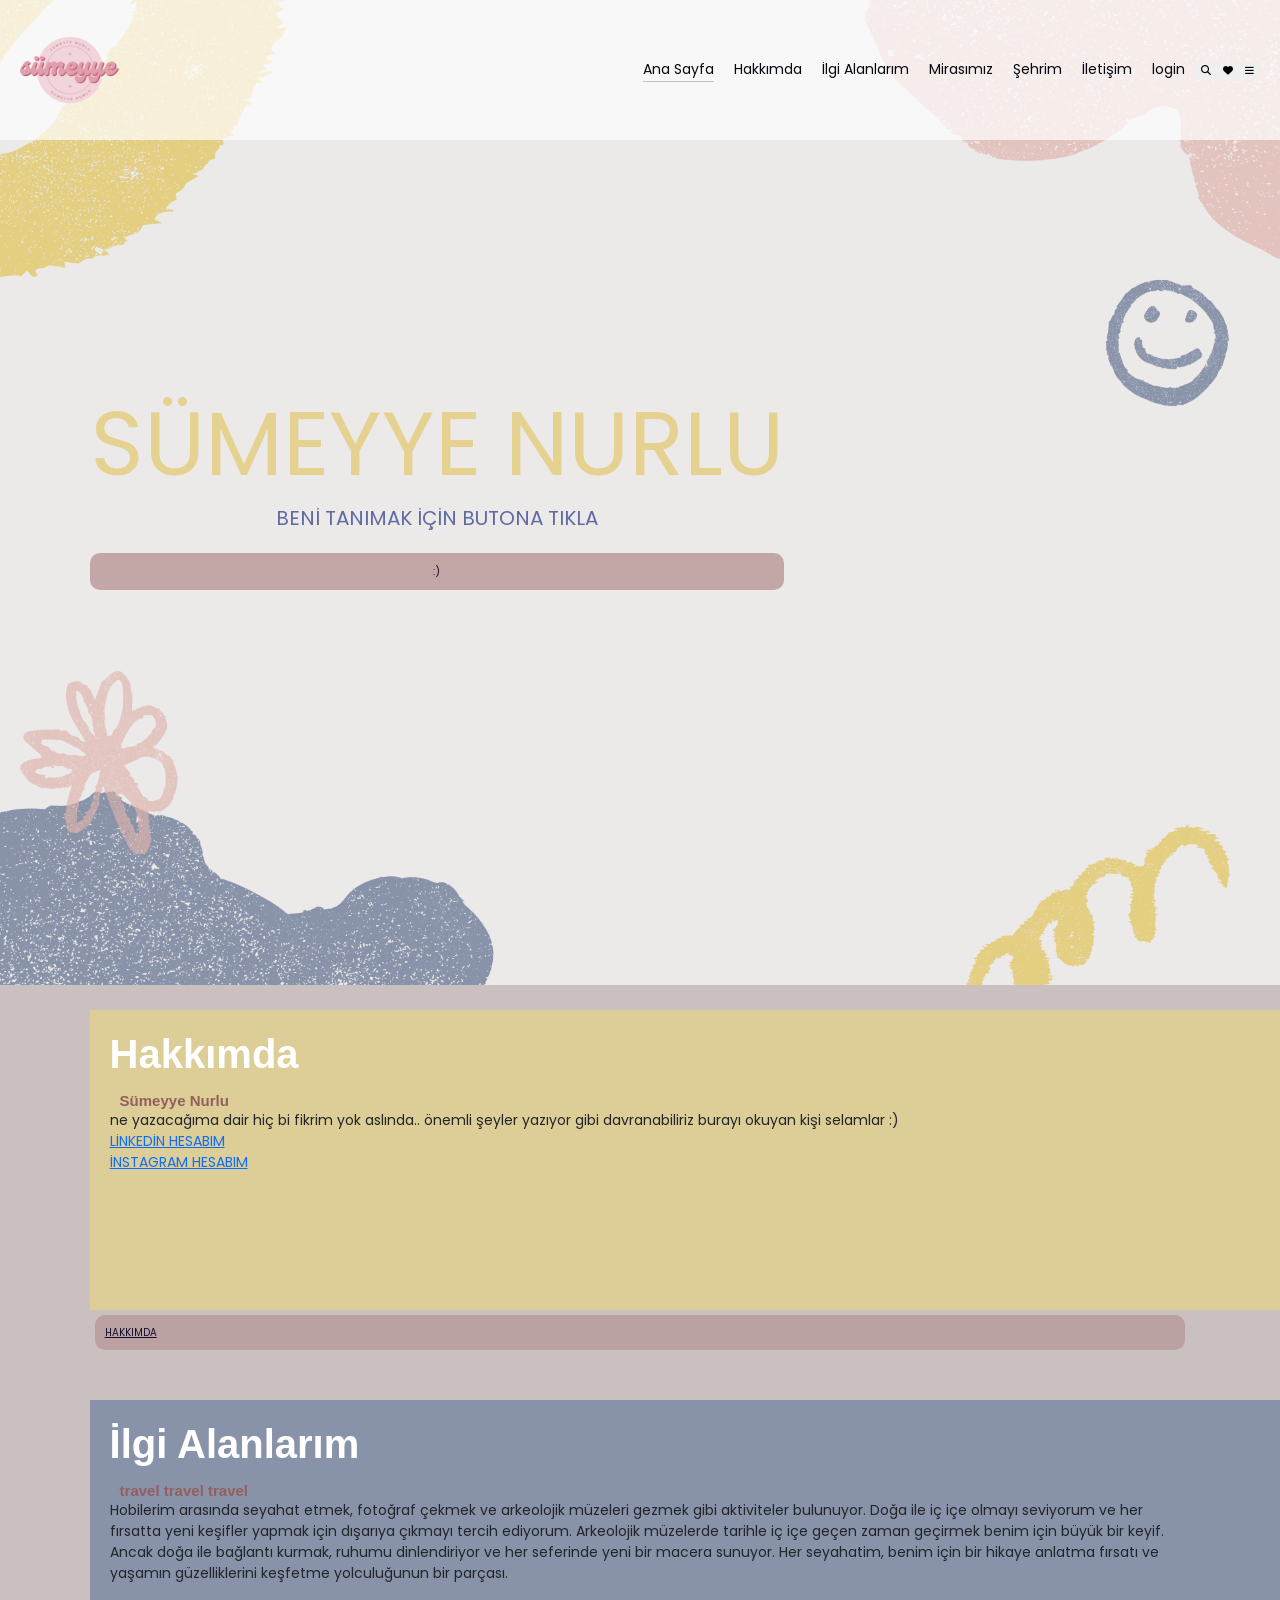
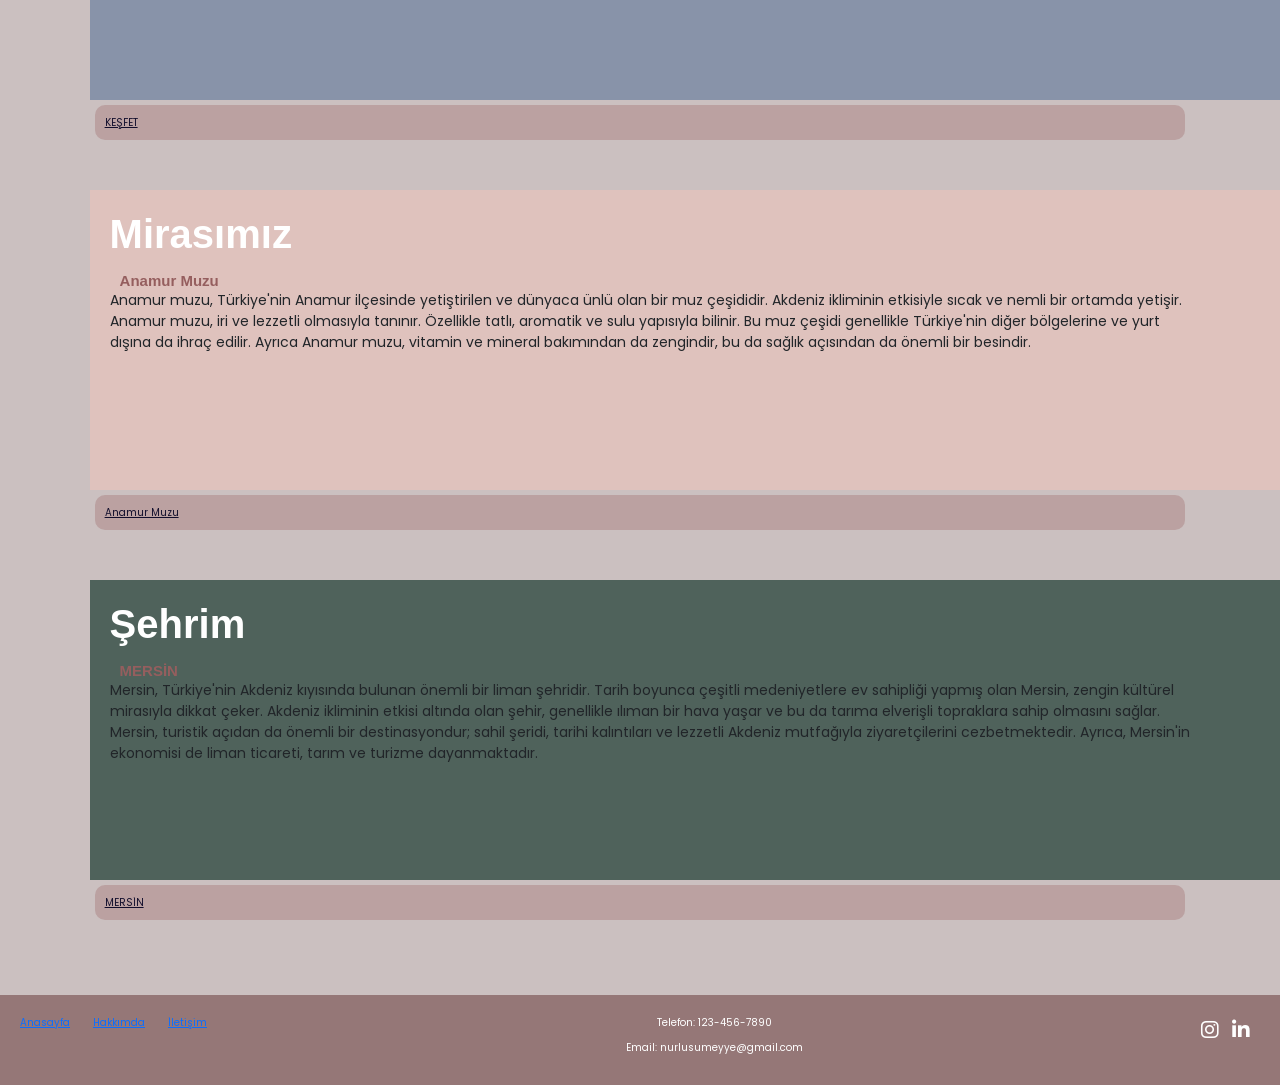
==== commit a56c6023: "Add files via upload" ====
--- a/WEBB/index.html
+++ b/WEBB/index.html
@@ -10,7 +10,12 @@
     <link rel="stylesheet" href="https://cdnjs.cloudflare.com/ajax/libs/font-awesome/6.5.2/css/all.min.css" integrity="sha512-SnH5WK+bZxgPHs44uWIX+LLJAJ9/2PkPKZ5QiAj6Ta86w+fsb2TkcmfRyVX3pBnMFcV7oQPJkl9QevSCWr3W6A==" crossorigin="anonymous" referrerpolicy="no-referrer" />
     
     <title>SÜMEYYE NURLU</title>
+    <!-- responsive olması için -->
+    <link rel="stylesheet" href="styles/bootstrap/bootstrap.min.css"> 
     <link rel="stylesheet" href="styles/style.css">
+  
+  
+  
   </head>
 <body>
 
@@ -33,6 +38,8 @@
           <a href="mirasımız.html">Mirasımız</a>
           <a href="sehrim.html">Şehrim</a>
           <a href="iletisim.html">İletişim</a>
+          <a href="login.html">login</a>
+
             <button><i class="fas fa-search"></i></button>
             <button><i class="fas fa-heart"></i></button>
             <button><i class="fas fa-bars"></i></button>  
@@ -67,7 +74,10 @@
       <div class="box-head">
         <img src="images/2.png" alt="foto1">
           <span class="menu-category"> ne yazacağıma dair hiç bi fikrim yok aslında..
-            önemli şeyler yazıyor gibi davranabiliriz burayı okuyan kişi selamlar :) </span>
+            önemli şeyler yazıyor gibi davranabiliriz burayı okuyan kişi selamlar :) <br>
+            <a href="https://www.linkedin.com/in/sumeyye-/">LİNKEDİN HESABIM </a>
+              <br><a href="https://www.instagram.com/sumeyye.nurlu/">İNSTAGRAM HESABIM</a>
+            </span>
             <h3> Hakkımda</h3>
             
               <div class="aaaa">Sümeyye Nurlu  </div>
@@ -133,7 +143,9 @@
       <div class="contact-info">
           <p>Telefon: 123-456-7890</p>
           <p>Email: nurlusumeyye@gmail.com</p>
-      </div>
+      
+      
+        </div>
       <div class="social-media">
          <ul>
               <li><a href="https://www.instagram.com/sumeyye.nurlu/"><i class="fab fa-instagram"></i></a></li>
@@ -144,14 +156,8 @@
   
 </footer>
 
-
-
-
-
-
-
-
 <!-- footer -->
+<script src="javascript/bootstrap/bootstrap.bundle.min.js"></script>
 </body>
 </html>
 
--- a/WEBB/styles/style.css
+++ b/WEBB/styles/style.css
@@ -4,13 +4,12 @@
     --main-color:#cbc0c0;
     /* bu benim ana sayfamın arkapaln rengi olacak */
     --black-color:#05060f;
-    --border-color: 0.2rem solid rgbn(255,255,255,0.4)
+    
 }
 
 *{
     font-family: "Poppins", sans-serif;
     margin: 0; 
-    
     box-sizing: border-box;
     outline: none;
     border: none;
@@ -30,6 +29,9 @@
 
 }
 body{
+    margin: 0; 
+     padding: 0; 
+      font-family: Arial, sans-serif;
     background-color:var(--main-color) ; 
 }
 
@@ -58,17 +60,18 @@
 /* !header start ***********************************************************************************************************************/
 
 
-.header .logo img{
-    height: 8rem;
-}
+.logo img {
+    width: 100px;
+  }
 
 .header{
     background-color: rgba(255, 255, 255, 0.682); 
-    display: flex;
-    align-items: center;
-    justify-content:center;
-    padding: 1rem,3rem;
-    position:2rem 7% ;
+    padding: 20px;
+  color: #fff;
+  display: flex;
+  justify-content: space-between;
+  align-items: center;
+   
     /* sayfa kaydığında header da aşağıya gelsin diye */
     position: sticky;
     top: 0;
@@ -76,6 +79,7 @@
 }
 
 .header .navbar a{
+    text-decoration: none;
     margin: 0 1rem;
     font-size: 1.4rem;
     color: var(--black-color);
@@ -87,7 +91,7 @@
 .header .navbar a:hover{
    /* fare üzerine geldiğinde altında çizgi oluşur */
     border-color: var(--main-color);
-    padding-bottom: 0.2rem;
+    padding-bottom: 0.1rem;
 }
 
 /* header kısmı end **************************************************************************************************************** */
@@ -141,6 +145,7 @@
 
 
 .menu-category {
+    
     position: absolute;
     font-size: 1.4rem;
     top: 100px; 
@@ -166,7 +171,7 @@
 }
 .menu.box-container.box img{
     width: 100%;
-   
+
     object-fit: cover;
 }
 
@@ -217,7 +222,16 @@
 
 
 
-
+.carousel {
+    max-width: 600px; /* Slider'ın maksimum genişliği */
+    margin: 0 auto; /* Slider'ı merkezlemek için */
+  }
+  
+  .carousel-item img {
+    max-width: 100%;
+    height: auto;
+  }
+  
 
 
 .home2{
@@ -242,45 +256,81 @@
 
 
 
-
-
-/* footer */
 footer {
     background-color: #957777;
     color: #fff;
-    padding: 50px 0;
-}
-
-.footer-container {
-    max-width: 1200px;
-    margin: 0 auto;
+    padding: 20px;
+    text-align: center;
+  }
+  
+  .footer-container {
+    display: flex;
+    justify-content: space-between;
+  }
+  
+  .footer-links ul {
+    list-style: none;
+    padding: 0;
+  }
+  
+  .footer-links ul li {
+    display: inline;
+    margin-right: 20px;
+  }
+  
+  .social-media ul {
+    list-style: none;
+    padding: 0;
+  }
+  
+  .social-media ul li {
+    display: inline;
+  }
+  
+  .social-media ul li a {
+    color: #fff;
+    text-decoration: none;
+    font-size: 20px;
+    margin-right: 10px;
+  }
+
+
+
+
+
+
+
+
+
+#Loginbody {
+    position: relative;
+    background-color: lightblue;
     display: flex;
     justify-content: center;
-    flex-wrap: wrap;
-}
-
-.footer-links, .contact-info, .social-media {
-    flex: 1 1 300px;
-    margin-bottom: 10px;
-    margin-top: 0; 
-    margin-bottom: 0;
-}
-
-.footer-links ul, .social-media ul {
-    list-style: none;
-    padding: 0;
-}
-
-.footer-links ul li, .social-media ul li {
-    margin-bottom: 10px;
-}
-
-.footer-links ul li a, .social-media ul li a {
-    color: #fff;
-    text-decoration: none;
-}
-
-.footer-links ul li a:hover, .social-media ul li a:hover {
-    text-decoration: underline;
-}
-
+    align-items: center;
+    min-height: 100vh;
+}
+
+.login-block {
+    text-align: left;
+    position: relative;
+    width: 100%;
+    background-color: #80a6a7;
+    grid-template-columns: 1fr 2fr;
+}
+
+#ortaladiv {
+    text-align: center;
+}
+
+#govdekismi {
+    text-align: left;
+}
+
+#Girisonaylabuton {
+    margin-top: 3%;
+    background-color: rgb(176, 86, 86);
+    color: white;
+}
+
+
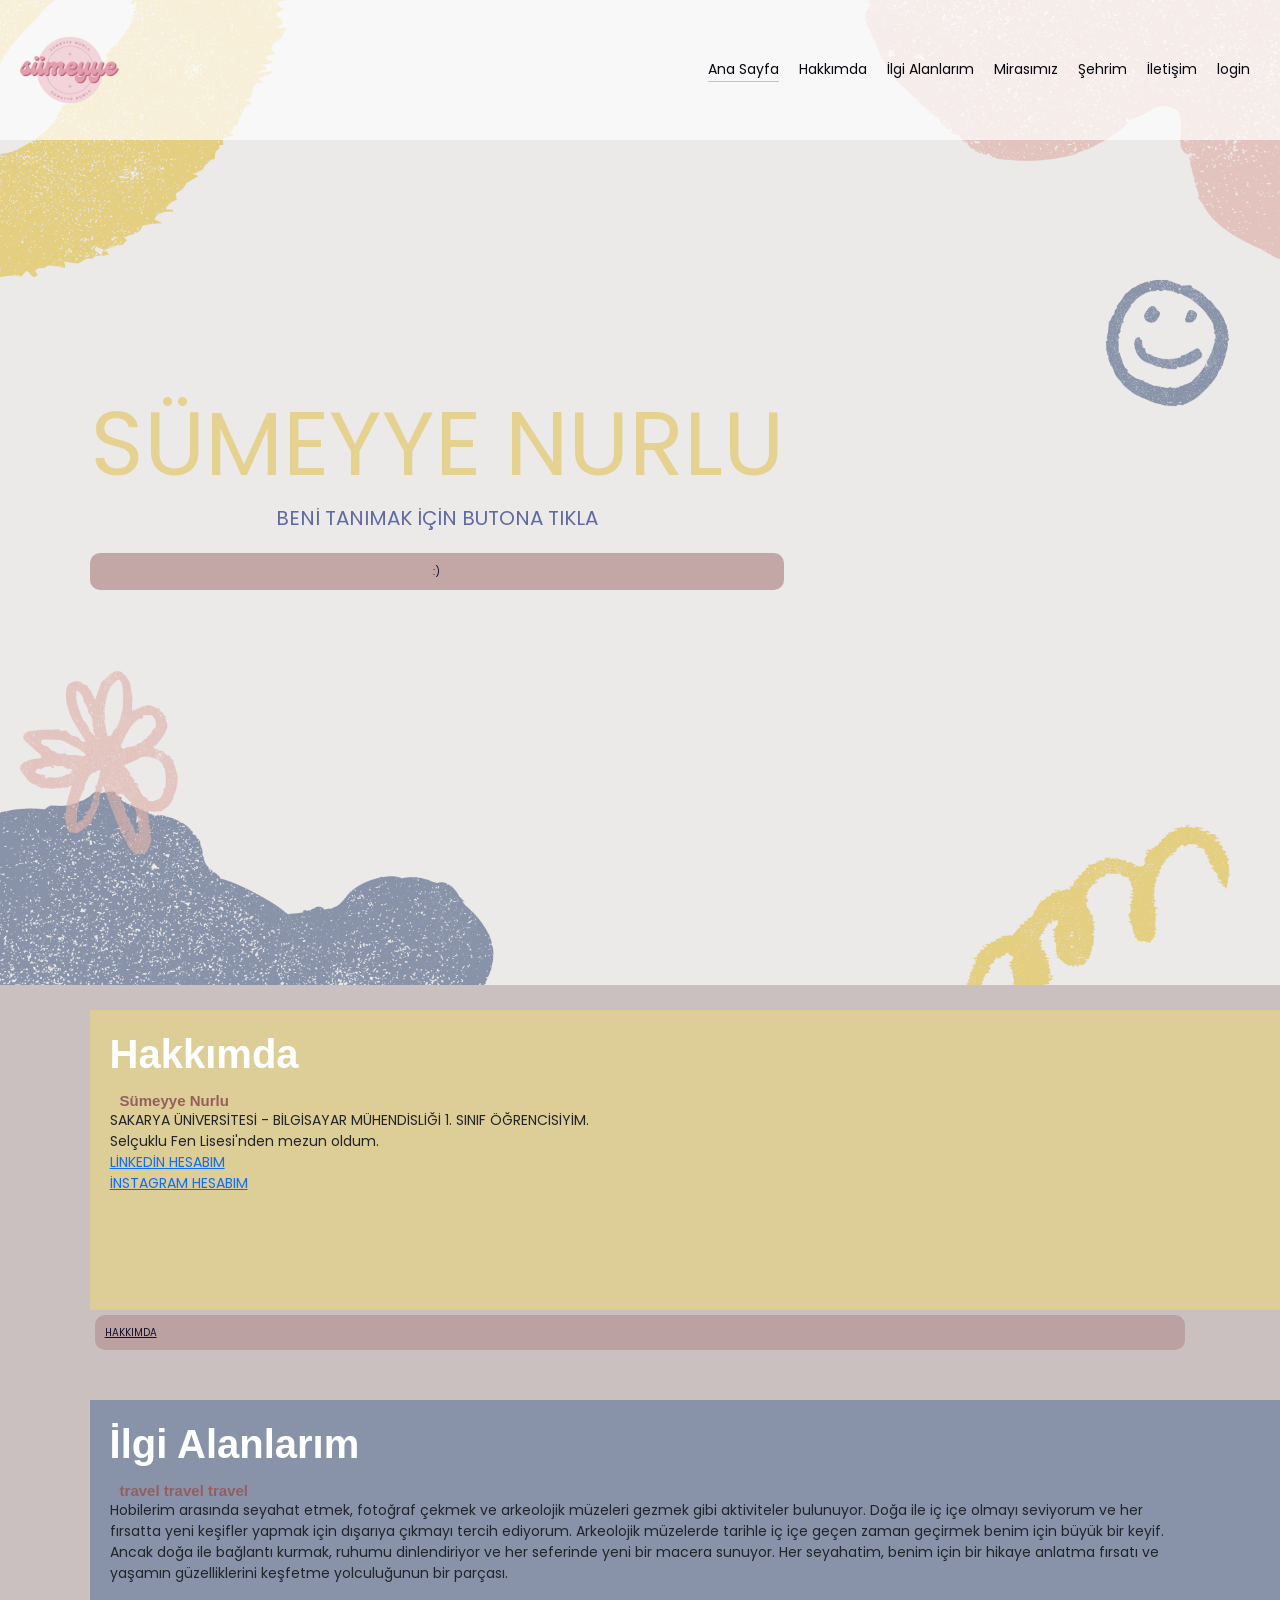
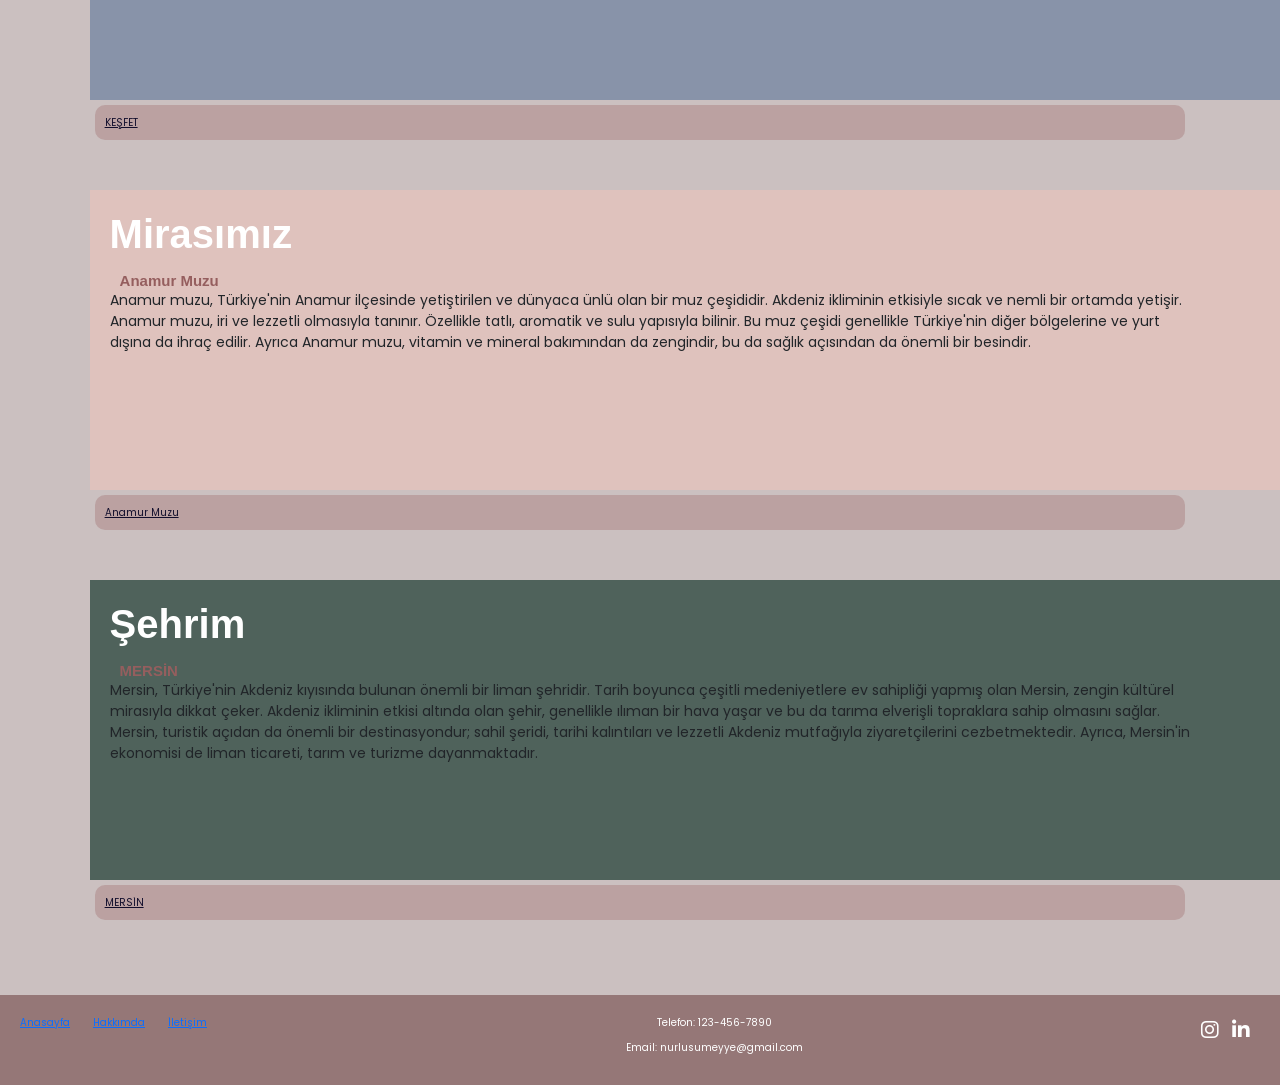
==== commit 6db7787a: "Add files via upload LOGİN" ====
--- a/WEBB/index.html
+++ b/WEBB/index.html
@@ -5,17 +5,13 @@
     
     <!-- responsive olması için -->
     <meta name="viewport" content="width=device-width, initial-scale=1.0" />
-    
-    <!-- icon eklemek için bu satırı koydum internet varken kullanılabiliyor -->
-    <link rel="stylesheet" href="https://cdnjs.cloudflare.com/ajax/libs/font-awesome/6.5.2/css/all.min.css" integrity="sha512-SnH5WK+bZxgPHs44uWIX+LLJAJ9/2PkPKZ5QiAj6Ta86w+fsb2TkcmfRyVX3pBnMFcV7oQPJkl9QevSCWr3W6A==" crossorigin="anonymous" referrerpolicy="no-referrer" />
-    
-    <title>SÜMEYYE NURLU</title>
+   <title>SÜMEYYE NURLU</title>
     <!-- responsive olması için -->
     <link rel="stylesheet" href="styles/bootstrap/bootstrap.min.css"> 
+    <!-- Font Awesome -->
+  <link rel="stylesheet" href="https://cdnjs.cloudflare.com/ajax/libs/font-awesome/6.5.2/css/all.min.css" integrity="sha512-SnH5WK+bZxgPHs44uWIX+LLJAJ9/2PkPKZ5QiAj6Ta86w+fsb2TkcmfRyVX3pBnMFcV7oQPJkl9QevSCWr3W6A==" crossorigin="anonymous" referrerpolicy="no-referrer" />
+
     <link rel="stylesheet" href="styles/style.css">
-  
-  
-  
   </head>
 <body>
 
@@ -39,12 +35,7 @@
           <a href="sehrim.html">Şehrim</a>
           <a href="iletisim.html">İletişim</a>
           <a href="login.html">login</a>
-
-            <button><i class="fas fa-search"></i></button>
-            <button><i class="fas fa-heart"></i></button>
-            <button><i class="fas fa-bars"></i></button>  
-            
-        </nav>
+</nav>
     </header>
     <!-- ! header section end  -------------------------------------------------->
  
@@ -57,6 +48,8 @@
     <h4> SÜMEYYE NURLU </h4>
     <p>BENİ TANIMAK İÇİN BUTONA TIKLA</p>
     <a href="hakkımda.html" class="btn">:)   </a>
+
+    
   </div>
   </section>
 
@@ -73,12 +66,13 @@
     <div class="box2">
       <div class="box-head">
         <img src="images/2.png" alt="foto1">
-          <span class="menu-category"> ne yazacağıma dair hiç bi fikrim yok aslında..
-            önemli şeyler yazıyor gibi davranabiliriz burayı okuyan kişi selamlar :) <br>
+          <span class="menu-category">SAKARYA ÜNİVERSİTESİ - BİLGİSAYAR MÜHENDİSLİĞİ 1. SINIF ÖĞRENCİSİYİM. 
+            <br> Selçuklu Fen Lisesi'nden mezun oldum.
+            <br>
             <a href="https://www.linkedin.com/in/sumeyye-/">LİNKEDİN HESABIM </a>
               <br><a href="https://www.instagram.com/sumeyye.nurlu/">İNSTAGRAM HESABIM</a>
-            </span>
-            <h3> Hakkımda</h3>
+               </span>
+                <h3> Hakkımda</h3>
             
               <div class="aaaa">Sümeyye Nurlu  </div>
                 </div>
@@ -122,9 +116,7 @@
                     <a href="sehrim.html" class="btns">MERSİN</a>
                       </div>
                         </div>
-
-
-                        
+                
 
       </div>
      </section>
@@ -156,7 +148,6 @@
   
 </footer>
 
-<!-- footer -->
 <script src="javascript/bootstrap/bootstrap.bundle.min.js"></script>
 </body>
 </html>
--- a/WEBB/styles/style.css
+++ b/WEBB/styles/style.css
@@ -232,7 +232,7 @@
     height: auto;
   }
   
-
+ 
 
 .home2{
     background: #e1caca;
@@ -299,38 +299,28 @@
 
 
 
-
-
-
-#Loginbody {
-    position: relative;
-    background-color: lightblue;
+  .login-container {
     display: flex;
     justify-content: center;
     align-items: center;
-    min-height: 100vh;
-}
-
-.login-block {
-    text-align: left;
-    position: relative;
+    height: 100vh;
+    background-color: #a59090;
+}
+.login-form {
+    background: rgb(213, 202, 202);
+    padding: 20px;
+    border-radius: 10px;
+    box-shadow: 0 0 10px rgba(0, 0, 0, 0.1);
+    width: 300px;
+}
+.login-form h2 {
+    margin-bottom: 20px;
+}
+.login-form .form-group {
+    margin-bottom: 15px;
+}
+.login-form .btn {
     width: 100%;
-    background-color: #80a6a7;
-    grid-template-columns: 1fr 2fr;
-}
-
-#ortaladiv {
-    text-align: center;
-}
-
-#govdekismi {
-    text-align: left;
-}
-
-#Girisonaylabuton {
-    margin-top: 3%;
-    background-color: rgb(176, 86, 86);
-    color: white;
-}
-
-
+}
+
+
